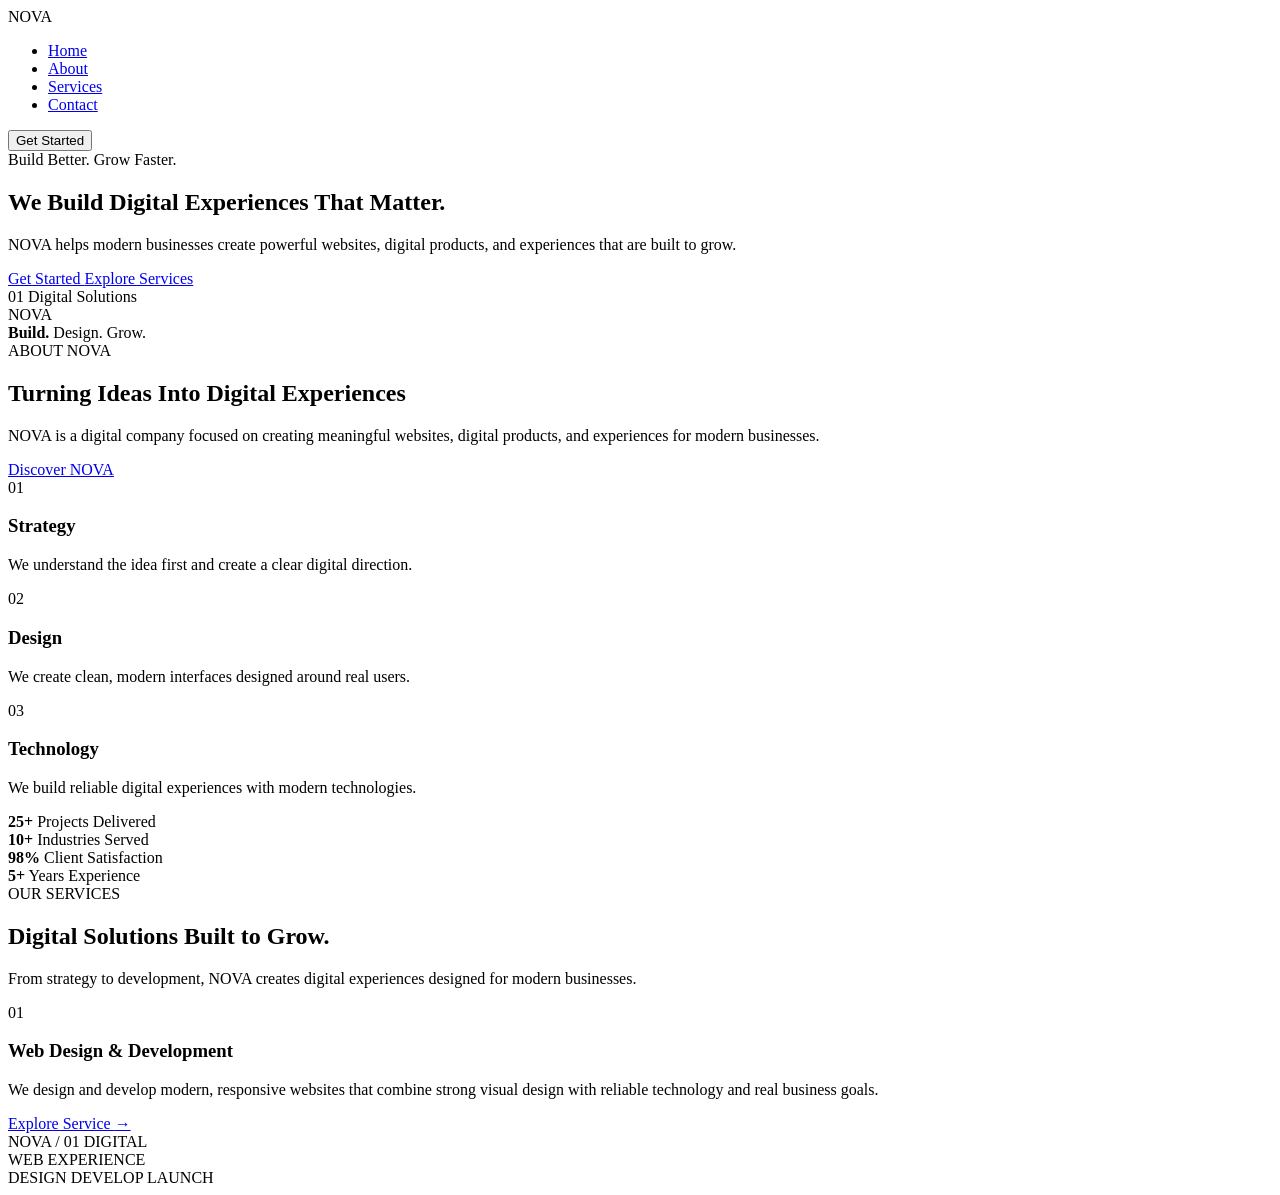
==== index.html @ 9315b19f "Add files via upload" ====
<!DOCTYPE html>
<html lang="en">

<head>
    <meta charset="UTF-8">
    <meta name="viewport" content="width=device-width, initial-scale=1.0">
    <title>NOVA</title>
    <link rel="stylesheet" href="style.css">
</head>

<body>

    <!-- Header -->
    <header class="header">

        <nav class="navbar">

            <div class="logo">NOVA</div>

            <ul class="nav-links">
                <li><a href="#home">Home</a></li>
                <li><a href="#about">About</a></li>
                <li><a href="#services">Services</a></li>
                <li><a href="#">Contact</a></li>
            </ul>

            <button class="btn">Get Started</button>

        </nav>

    </header>

    <!-- Hero Section -->
    <main>

        <section class="hero" id="home">

            <!-- Hero Content -->
            <div class="hero-content">

                <span class="hero-badge">
                    Build Better. Grow Faster.
                </span>

                <h1>
                    We Build Digital
                    <span>Experiences</span>
                    That Matter.
                </h1>

                <p>
                    NOVA helps modern businesses create powerful websites,
                    digital products, and experiences that are built to grow.
                </p>

                <div class="hero-buttons">

                    <a href="#" class="hero-btn primary-btn">
                        Get Started
                    </a>

                    <a href="#" class="hero-btn secondary-btn">
                        Explore Services
                    </a>

                </div>

            </div>

            <!-- Hero Visual -->
            <div class="hero-visual">

                <div class="visual-card">

                    <div class="visual-top">
                        <span>01</span>
                        <span>Digital Solutions</span>
                    </div>

                    <div class="visual-circle">
                        NOVA
                    </div>

                    <div class="visual-bottom">
                        <strong>Build.</strong>
                        <span>Design. Grow.</span>
                    </div>

                </div>

            </div>

        </section>

        <!-- About Section -->
        <section class="about" id="about">

            <div class="about-container">

                <!-- About Header -->
                <div class="about-header">

                    <span class="about-label">
                        ABOUT NOVA
                    </span>

                    <h2>
                        Turning Ideas Into
                        <span>Digital Experiences</span>
                    </h2>

                </div>

                <!-- About Main -->
                <div class="about-main">

                    <!-- About Intro -->
                    <div class="about-intro">

                        <p>
                            NOVA is a digital company focused on creating
                            meaningful websites, digital products, and
                            experiences for modern businesses.
                        </p>

                        <a href="#" class="about-link">
                            Discover NOVA
                        </a>

                    </div>

                    <!-- About Features -->
                    <div class="about-features">

                        <div class="about-feature">

                            <span class="feature-number">
                                01
                            </span>

                            <div>

                                <h3>
                                    Strategy
                                </h3>

                                <p>
                                    We understand the idea first and create
                                    a clear digital direction.
                                </p>

                            </div>

                        </div>

                        <div class="about-feature">

                            <span class="feature-number">
                                02
                            </span>

                            <div>

                                <h3>
                                    Design
                                </h3>

                                <p>
                                    We create clean, modern interfaces
                                    designed around real users.
                                </p>

                            </div>

                        </div>

                        <div class="about-feature">

                            <span class="feature-number">
                                03
                            </span>

                            <div>

                                <h3>
                                    Technology
                                </h3>

                                <p>
                                    We build reliable digital experiences
                                    with modern technologies.
                                </p>

                            </div>

                        </div>

                    </div>

                </div>

                <!-- About Stats -->
                <div class="about-stats">

                    <div class="about-stat">
                        <strong>25+</strong>
                        <span>Projects Delivered</span>
                    </div>

                    <div class="about-stat">
                        <strong>10+</strong>
                        <span>Industries Served</span>
                    </div>

                    <div class="about-stat">
                        <strong>98%</strong>
                        <span>Client Satisfaction</span>
                    </div>

                    <div class="about-stat">
                        <strong>5+</strong>
                        <span>Years Experience</span>
                    </div>

                </div>

            </div>

        </section>

        <!-- Services Section -->

<section class="services" id="services">

    <div class="services-container">

        <!-- Services Header -->

        <div class="services-header">

            <div>

                <span class="services-label">
                    OUR SERVICES
                </span>

                <h2>
                    Digital Solutions
                    <span>Built to Grow.</span>
                </h2>

            </div>

            <p class="services-intro">
                From strategy to development, NOVA creates
                digital experiences designed for modern businesses.
            </p>

        </div>


        <!-- Featured Service -->

        <div class="featured-service">

            <div class="featured-service-content">

                <span class="service-number">
                    01
                </span>

                <h3>
                    Web Design & Development
                </h3>

                <p>
                    We design and develop modern, responsive websites
                    that combine strong visual design with reliable
                    technology and real business goals.
                </p>

                <a href="#" class="service-link">
                    Explore Service
                    <span>→</span>
                </a>

            </div>


            <!-- Featured Service Visual -->

            <div class="featured-service-visual">

                <div class="service-visual-top">

                    <span>
                        NOVA / 01
                    </span>

                    <span>
                        DIGITAL
                    </span>

                </div>


                <div class="service-visual-center">

                    <span class="visual-word">
                        WEB
                    </span>

                    <span class="visual-line"></span>

                    <span class="visual-word">
                        EXPERIENCE
                    </span>

                </div>


                <div class="service-visual-bottom">

                    <span>
                        DESIGN
                    </span>

                    <span>
                        DEVELOP
                    </span>

                    <span>
                        LAUNCH
                    </span>

                </div>

            </div>

        </div>

    </div>

</section>

    </main>

</body>

</html>
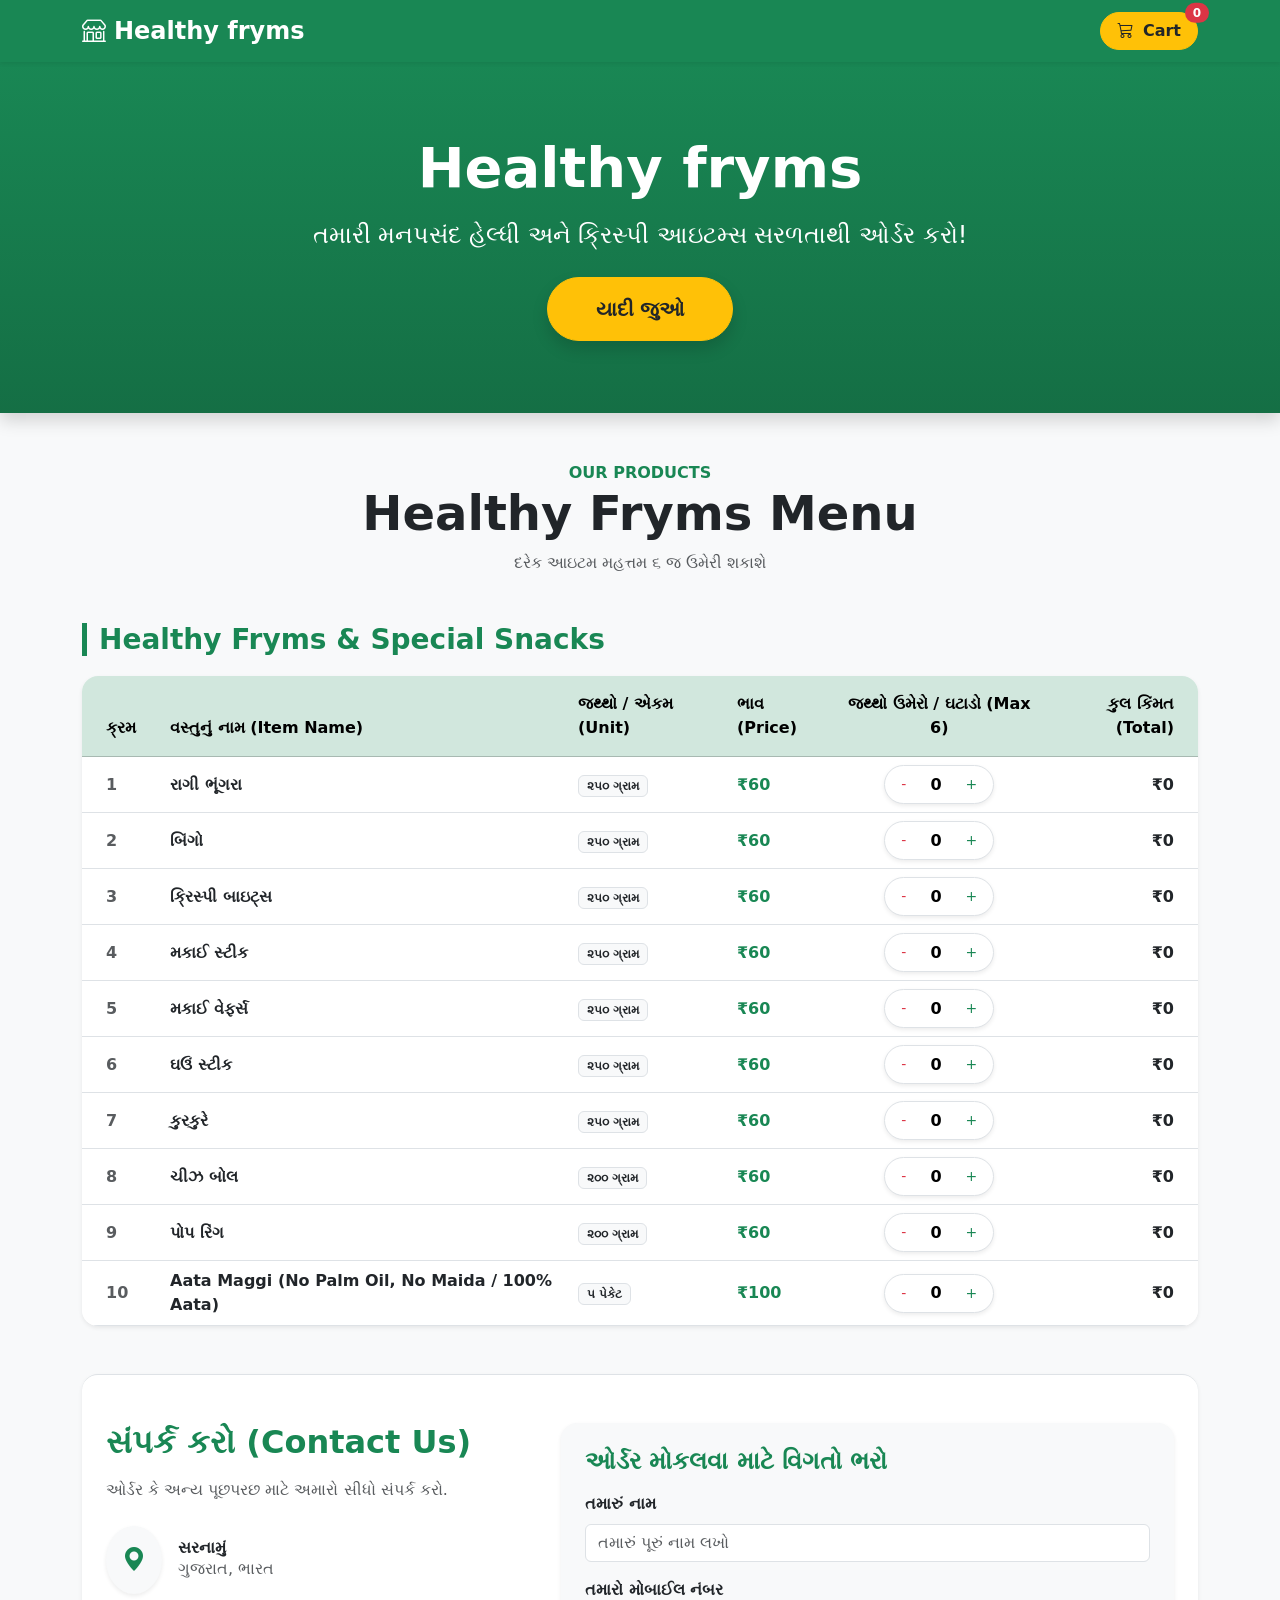
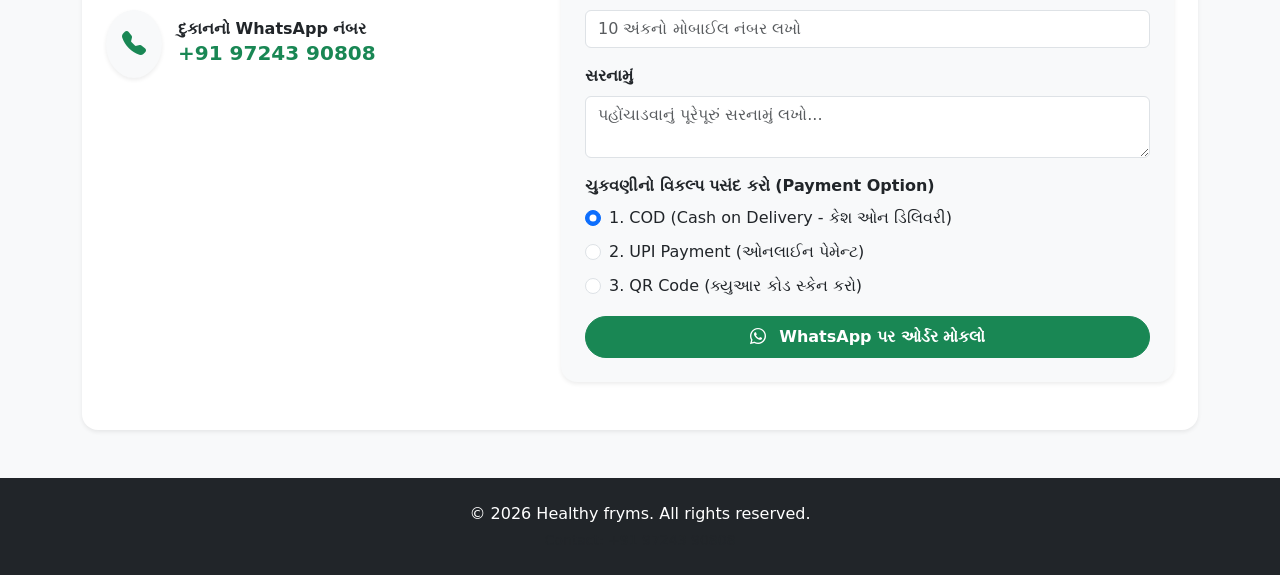
==== commit c9fbfbcb: "Rename kismat.html to index.html" ====
--- a/index.html
+++ b/index.html
@@ -1,350 +1,392 @@
 <!DOCTYPE html>
 <html lang="en">
-
 <head>
     <meta charset="UTF-8">
     <meta name="viewport" content="width=device-width, initial-scale=1.0">
-    <title>NOVA</title>
-    <link rel="stylesheet" href="style.css">
+    <title>Healthy fryms</title>
+    <!-- Bootstrap 5 CSS CDN -->
+    <link href="https://cdn.jsdelivr.net/npm/bootstrap@5.3.2/dist/css/bootstrap.min.css" rel="stylesheet">
+    <!-- Bootstrap Icons -->
+    <link rel="stylesheet" href="https://cdn.jsdelivr.net/npm/bootstrap-icons@1.11.1/font/bootstrap-icons.css">
+    <style>
+        .table-hover tbody tr:hover {
+            background-color: #f1f8f5;
+        }
+        .section-header {
+            border-left: 5px solid #198754;
+            padding-left: 12px;
+            margin-top: 40px;
+            margin-bottom: 20px;
+        }
+    </style>
 </head>
-
-<body>
-
-    <!-- Header -->
-    <header class="header">
-
-        <nav class="navbar">
-
-            <div class="logo">NOVA</div>
-
-            <ul class="nav-links">
-                <li><a href="#home">Home</a></li>
-                <li><a href="#about">About</a></li>
-                <li><a href="#services">Services</a></li>
-                <li><a href="#">Contact</a></li>
-            </ul>
-
-            <button class="btn">Get Started</button>
-
-        </nav>
-
+<body class="bg-light">
+
+    <!-- Navigation Bar -->
+    <nav class="navbar navbar-expand-lg navbar-dark bg-success sticky-top shadow-sm">
+        <div class="container">
+            <a class="navbar-brand fw-bold fs-4" href="#home"><i class="bi bi-shop me-2"></i>Healthy fryms</a>
+            
+            <div class="d-flex align-items-center">
+                <!-- Cart Button triggering Offcanvas -->
+                <button class="btn btn-warning position-relative fw-bold text-dark px-3 rounded-pill" type="button" data-bs-toggle="offcanvas" data-bs-target="#cartOffcanvas">
+                    <i class="bi bi-cart3 me-1"></i> Cart 
+                    <span id="cartCount" class="position-absolute top-0 start-100 translate-middle badge rounded-pill bg-danger">0</span>
+                </button>
+            </div>
+        </div>
+    </nav>
+
+    <!-- Hero Section -->
+    <header id="home" class="bg-success text-white text-center py-5 mb-5 shadow" style="background: linear-gradient(rgba(25, 135, 84, 0.9), rgba(20, 108, 67, 0.9));">
+        <div class="container py-4">
+            <h1 class="display-4 fw-bold mb-3">Healthy fryms</h1>
+            <p class="lead fs-4 mb-4">તમારી મનપસંદ હેલ્ધી અને ક્રિસ્પી આઇટમ્સ સરળતાથી ઓર્ડર કરો!</p>
+            <a href="#store-sections" class="btn btn-warning btn-lg fw-bold text-dark px-5 py-3 shadow rounded-pill">યાદી જુઓ</a>
+        </div>
     </header>
 
-    <!-- Hero Section -->
-    <main>
-
-        <section class="hero" id="home">
-
-            <!-- Hero Content -->
-            <div class="hero-content">
-
-                <span class="hero-badge">
-                    Build Better. Grow Faster.
-                </span>
-
-                <h1>
-                    We Build Digital
-                    <span>Experiences</span>
-                    That Matter.
-                </h1>
-
-                <p>
-                    NOVA helps modern businesses create powerful websites,
-                    digital products, and experiences that are built to grow.
-                </p>
-
-                <div class="hero-buttons">
-
-                    <a href="#" class="hero-btn primary-btn">
-                        Get Started
-                    </a>
-
-                    <a href="#" class="hero-btn secondary-btn">
-                        Explore Services
-                    </a>
-
+    <!-- Main Container -->
+    <main class="container mb-5" id="store-sections">
+
+        <div class="text-center mb-5">
+            <span class="text-success fw-bold text-uppercase tracking-wider">Our Products</span>
+            <h2 class="fw-bold display-5">Healthy Fryms Menu</h2>
+            <p class="text-muted">દરેક આઇટમ મહત્તમ ૬ જ ઉમેરી શકાશે</p>
+        </div>
+
+        <!-- Dynamic Sections Container -->
+        <div id="sectionsContainer"></div>
+
+        <!-- Contact Section -->
+        <section id="contact" class="my-5 py-5 border-top bg-white p-4 rounded-4 shadow-sm">
+            <div class="row">
+                <div class="col-lg-5 mb-4 mb-lg-0">
+                    <h2 class="fw-bold mb-3 text-success">સંપર્ક કરો (Contact Us)</h2>
+                    <p class="text-muted mb-4">ઓર્ડર કે અન્ય પૂછપરછ માટે અમારો સીધો સંપર્ક કરો.</p>
+                    <div class="d-flex align-items-center mb-3">
+                        <div class="fs-4 text-success me-3 bg-light p-3 rounded-circle shadow-sm"><i class="bi bi-geo-alt-fill"></i></div>
+                        <div><h6 class="fw-bold mb-0">સરનામું</h6><p class="text-muted mb-0">ગુજરાત, ભારત</p></div>
+                    </div>
+                    <div class="d-flex align-items-center">
+                        <div class="fs-4 text-success me-3 bg-light p-3 rounded-circle shadow-sm"><i class="bi bi-telephone-fill"></i></div>
+                        <div><h6 class="fw-bold mb-0">દુકાનનો WhatsApp નંબર</h6><p class="text-success fw-bold fs-5 mb-0">+91 97243 90808</p></div>
+                    </div>
                 </div>
 
+                <div class="col-lg-7">
+                    <div class="card border-0 shadow-sm p-4 rounded-4 bg-light">
+                        <h4 class="fw-bold mb-3 text-success">ઓર્ડર મોકલવા માટે વિગતો ભરો</h4>
+                        <form onsubmit="checkoutWhatsApp(event)">
+                            <div class="mb-3">
+                                <label class="form-label fw-semibold">તમારું નામ</label>
+                                <input type="text" class="form-control" id="customerName" placeholder="તમારું પૂરું નામ લખો" required>
+                            </div>
+                            <div class="mb-3">
+                                <label class="form-label fw-semibold">તમારો મોબાઈલ નંબર</label>
+                                <input type="tel" class="form-control" id="customerPhone" placeholder="10 અંકનો મોબાઈલ નંબર લખો" pattern="[0-9]{10}" required>
+                            </div>
+                            <div class="mb-3">
+                                <label class="form-label fw-semibold">સરનામું</label>
+                                <textarea class="form-control" id="customerAddress" rows="2" placeholder="પહોંચાડવાનું પૂરેપૂરું સરનામું લખો..." required></textarea>
+                            </div>
+
+                            <!-- Payment Options -->
+                            <div class="mb-3">
+                                <label class="form-label fw-semibold">ચુકવણીનો વિકલ્પ પસંદ કરો (Payment Option)</label>
+                                <div class="d-flex flex-column gap-2">
+                                    <div class="form-check">
+                                        <input class="form-check-input" type="radio" name="paymentOption" id="payCOD" value="COD (Cash on Delivery)" checked onclick="togglePaymentFields()">
+                                        <label class="form-check-label" for="payCOD">
+                                            1. COD (Cash on Delivery - કેશ ઓન ડિલિવરી)
+                                        </label>
+                                    </div>
+                                    <div class="form-check">
+                                        <input class="form-check-input" type="radio" name="paymentOption" id="payUPI" value="UPI Payment" onclick="togglePaymentFields()">
+                                        <label class="form-check-label" for="payUPI">
+                                            2. UPI Payment (ઓનલાઈન પેમેન્ટ)
+                                        </label>
+                                    </div>
+                                    <div class="form-check">
+                                        <input class="form-check-input" type="radio" name="paymentOption" id="payQR" value="QR Code Payment" onclick="togglePaymentFields()">
+                                        <label class="form-check-label" for="payQR">
+                                            3. QR Code (ક્યુઆર કોડ સ્કેન કરો)
+                                        </label>
+                                    </div>
+                                </div>
+                            </div>
+
+                            <!-- QR Code & Payment Verification Section (Hidden by default) -->
+                            <div id="qrCodeContainer" class="text-center mb-4 p-3 border rounded bg-white shadow-sm" style="display: none;">
+                                <h6 class="fw-bold text-success mb-2">સ્કેન કરો અને પેમેન્ટ કરો (Scan QR Code)</h6>
+                                <img src="https://api.qrserver.com/v1/create-qr-code/?size=180x180&data=upi://pay?pa=9724390808@paytm&pn=HealthyFryms" alt="Payment QR Code" class="img-fluid rounded border p-1 mb-2" style="max-width: 160px;">
+                                <p class="small text-muted mb-2">પેમેન્ટ કર્યા પછી નીચે તમારા ટ્રાન્ઝેક્શનનો યુટીઆર / રેફરન્સ નંબર (UTR/Transaction ID) લખો:</p>
+                                <input type="text" class="form-control text-center" id="transactionId" placeholder="દા.ત. UPI Transaction ID / Ref No">
+                                <small class="text-danger d-none mt-1" id="paymentError">પેમેન્ટ કર્યા વગર ઓર્ડર સબમિટ નહીં થઈ શકે!</small>
+                            </div>
+
+                            <button type="submit" class="btn btn-success w-100 py-2 fw-semibold rounded-pill"><i class="bi bi-whatsapp me-2"></i> WhatsApp પર ઓર્ડર મોકલો</button>
+                        </form>
+                    </div>
+                </div>
             </div>
-
-            <!-- Hero Visual -->
-            <div class="hero-visual">
-
-                <div class="visual-card">
-
-                    <div class="visual-top">
-                        <span>01</span>
-                        <span>Digital Solutions</span>
-                    </div>
-
-                    <div class="visual-circle">
-                        NOVA
-                    </div>
-
-                    <div class="visual-bottom">
-                        <strong>Build.</strong>
-                        <span>Design. Grow.</span>
-                    </div>
-
+        </section>
+
+    </main>
+
+    <!-- Slide-over Shopping Cart (Offcanvas) -->
+    <div class="offcanvas offcanvas-end" tabindex="-1" id="cartOffcanvas" aria-labelledby="cartOffcanvasLabel">
+        <div class="offcanvas-header bg-success text-white">
+            <h5 class="offcanvas-title fw-bold" id="cartOffcanvasLabel"><i class="bi bi-cart-check me-2"></i>તમારી શોપિંગ કાર્ટ</h5>
+            <button type="button" class="btn-close btn-close-white" data-bs-dismiss="offcanvas" aria-label="Close"></button>
+        </div>
+        <div class="offcanvas-body d-flex flex-column">
+            <div id="cartItemsContainer" class="flex-grow-1 overflow-auto">
+                <p class="text-muted text-center mt-5">તમારી કાર્ટ ખાલી છે!</p>
+            </div>
+            <div class="border-top pt-3 mt-3">
+                <div class="d-flex justify-content-between mb-2">
+                    <span class="fw-bold fs-5">Sub Total:</span>
+                    <span id="cartSubTotal" class="fw-bold fs-5 text-success">₹0</span>
                 </div>
-
+                <button class="btn btn-success w-100 py-2 fw-bold rounded-pill" onclick="triggerCheckout()">ઓર્ડર ફાઇનલ કરો</button>
             </div>
-
-        </section>
-
-        <!-- About Section -->
-        <section class="about" id="about">
-
-            <div class="about-container">
-
-                <!-- About Header -->
-                <div class="about-header">
-
-                    <span class="about-label">
-                        ABOUT NOVA
-                    </span>
-
-                    <h2>
-                        Turning Ideas Into
-                        <span>Digital Experiences</span>
-                    </h2>
-
-                </div>
-
-                <!-- About Main -->
-                <div class="about-main">
-
-                    <!-- About Intro -->
-                    <div class="about-intro">
-
-                        <p>
-                            NOVA is a digital company focused on creating
-                            meaningful websites, digital products, and
-                            experiences for modern businesses.
-                        </p>
-
-                        <a href="#" class="about-link">
-                            Discover NOVA
-                        </a>
-
-                    </div>
-
-                    <!-- About Features -->
-                    <div class="about-features">
-
-                        <div class="about-feature">
-
-                            <span class="feature-number">
-                                01
-                            </span>
-
-                            <div>
-
-                                <h3>
-                                    Strategy
-                                </h3>
-
-                                <p>
-                                    We understand the idea first and create
-                                    a clear digital direction.
-                                </p>
-
-                            </div>
-
+        </div>
+    </div>
+
+    <!-- Footer -->
+    <footer class="bg-dark text-white text-center py-4">
+        <div class="container">
+            <p class="mb-1">&copy; 2026 Healthy fryms. All rights reserved.</p>
+            <p class="small text-muted mb-0">Contact: +91 97243 90808</p>
+        </div>
+    </footer>
+
+    <!-- Bootstrap 5 JS & Script Logic -->
+    <script src="https://cdn.jsdelivr.net/npm/bootstrap@5.3.2/dist/js/bootstrap.bundle.min.js"></script>
+    <script>
+        // Categories and New Items List Array Data
+        const categories = [
+            {
+                categoryName: "Healthy Fryms & Special Snacks",
+                items: [
+                    { id: 1, name: "રાગી ભૂંગરા", price: 60, unit: "૨૫૦ ગ્રામ" },
+                    { id: 2, name: "બિંગો", price: 60, unit: "૨૫૦ ગ્રામ" },
+                    { id: 3, name: "ક્રિસ્પી બાઇટ્સ", price: 60, unit: "૨૫૦ ગ્રામ" },
+                    { id: 4, name: "મકાઈ સ્ટીક", price: 60, unit: "૨૫૦ ગ્રામ" },
+                    { id: 5, name: "મકાઈ વેફર્સ", price: 60, unit: "૨૫૦ ગ્રામ" },
+                    { id: 6, name: "ઘઉં સ્ટીક", price: 60, unit: "૨૫૦ ગ્રામ" },
+                    { id: 7, name: "કુરકુરે", price: 60, unit: "૨૫૦ ગ્રામ" },
+                    { id: 8, name: "ચીઝ બોલ", price: 60, unit: "૨૦૦ ગ્રામ" },
+                    { id: 9, name: "પોપ રિંગ", price: 60, unit: "૨૦૦ ગ્રામ" },
+                    { id: 10, name: "Aata Maggi (No Palm Oil, No Maida / 100% Aata)", price: 100, unit: "૫ પેકેટ" }
+                ]
+            }
+        ];
+
+        let cart = {};
+
+        // Render all categorized sections and tables
+        function renderStoreSections() {
+            const container = document.getElementById('sectionsContainer');
+            container.innerHTML = '';
+
+            categories.forEach((cat) => {
+                let sectionHTML = `
+                    <div class="mb-5">
+                        <h3 class="fw-bold text-success section-header">${cat.categoryName}</h3>
+                        <div class="card shadow-sm border-0 rounded-4 overflow-hidden">
+                            <div class="table-responsive">
+                                <table class="table table-hover align-middle mb-0">
+                                    <thead class="table-success text-dark">
+                                        <tr>
+                                            <th class="py-3 ps-4" style="width: 80px;">ક્રમ</th>
+                                            <th class="py-3">વસ્તુનું નામ (Item Name)</th>
+                                            <th class="py-3">જથ્થો / એકમ (Unit)</th>
+                                            <th class="py-3">ભાવ (Price)</th>
+                                            <th class="py-3 text-center">જથ્થો ઉમેરો / ઘટાડો (Max 6)</th>
+                                            <th class="py-3 pe-4 text-end">કુલ કિંમત (Total)</th>
+                                        </tr>
+                                    </thead>
+                                    <tbody>
+                `;
+
+                cat.items.forEach((p, itemIndex) => {
+                    let qty = cart[p.id] ? cart[p.id].qty : 0;
+                    let itemTotal = qty * p.price;
+
+                    sectionHTML += `
+                        <tr>
+                            <td class="ps-4 fw-bold text-muted">${itemIndex + 1}</td>
+                            <td class="fw-bold text-dark">${p.name}</td>
+                            <td><span class="badge bg-light text-dark border">${p.unit}</span></td>
+                            <td class="text-success fw-bold">₹${p.price}</td>
+                            <td class="text-center">
+                                <div class="d-inline-flex align-items-center border rounded-pill bg-white px-2 py-1 shadow-sm">
+                                    <button class="btn btn-sm btn-outline-danger border-0 rounded-circle px-2" onclick="updateQty(${p.id}, -1)">-</button>
+                                    <span class="mx-3 fw-bold">${qty}</span>
+                                    <button class="btn btn-sm btn-outline-success border-0 rounded-circle px-2" onclick="updateQty(${p.id}, 1)">+</button>
+                                </div>
+                            </td>
+                            <td class="pe-4 text-end fw-bold text-dark">₹${itemTotal}</td>
+                        </tr>
+                    `;
+                });
+
+                sectionHTML += `
+                                    </tbody>
+                                </table>
+                            </div>
                         </div>
-
-                        <div class="about-feature">
-
-                            <span class="feature-number">
-                                02
-                            </span>
-
-                            <div>
-
-                                <h3>
-                                    Design
-                                </h3>
-
-                                <p>
-                                    We create clean, modern interfaces
-                                    designed around real users.
-                                </p>
-
-                            </div>
-
+                    </div>
+                `;
+
+                container.innerHTML += sectionHTML;
+            });
+        }
+
+        // Toggle Payment Verification Fields
+        function togglePaymentFields() {
+            const payCOD = document.getElementById('payCOD');
+            const qrContainer = document.getElementById('qrCodeContainer');
+            const txInput = document.getElementById('transactionId');
+
+            if (payCOD.checked) {
+                qrContainer.style.display = 'none';
+                txInput.value = ''; // Reset transaction id if COD chosen
+            } else {
+                qrContainer.style.display = 'block';
+            }
+        }
+
+        // Update quantity with max 6 limit rule
+        function updateQty(productId, change) {
+            let foundProduct = null;
+            categories.forEach(cat => {
+                let found = cat.items.find(i => i.id === productId);
+                if (found) foundProduct = found;
+            });
+
+            if (!cart[productId]) {
+                if (change > 0 && foundProduct) {
+                    cart[productId] = { ...foundProduct, qty: 1 };
+                }
+            } else {
+                let newQty = cart[productId].qty + change;
+                if (newQty > 6) {
+                    alert('તમે આ વસ્તુ મહત્તમ ૬ જ ઉમેરી શકો છો!');
+                    return;
+                }
+                cart[productId].qty = newQty;
+                if (cart[productId].qty <= 0) {
+                    delete cart[productId];
+                }
+            }
+            renderStoreSections();
+            updateCartUI();
+        }
+
+        // Update Side Cart UI & Subtotal
+        function updateCartUI() {
+            const container = document.getElementById('cartItemsContainer');
+            const badge = document.getElementById('cartCount');
+            const subTotalElement = document.getElementById('cartSubTotal');
+
+            container.innerHTML = '';
+            let totalCount = 0;
+            let subTotal = 0;
+
+            const cartKeys = Object.keys(cart);
+            if (cartKeys.length === 0) {
+                container.innerHTML = `<p class="text-muted text-center mt-5">તમારી કાર્ટ ખાલી છે!</p>`;
+                badge.innerText = '0';
+                subTotalElement.innerText = '₹0';
+                return;
+            }
+
+            cartKeys.forEach(key => {
+                const item = cart[key];
+                totalCount += item.qty;
+                subTotal += item.price * item.qty;
+
+                container.innerHTML += `
+                    <div class="d-flex align-items-center justify-content-between border-bottom py-3">
+                        <div>
+                            <h6 class="mb-0 fw-bold small">${item.name}</h6>
+                            <small class="text-muted">₹${item.price} / ${item.unit} | કુલ: ₹${item.price * item.qty}</small>
                         </div>
-
-                        <div class="about-feature">
-
-                            <span class="feature-number">
-                                03
-                            </span>
-
-                            <div>
-
-                                <h3>
-                                    Technology
-                                </h3>
-
-                                <p>
-                                    We build reliable digital experiences
-                                    with modern technologies.
-                                </p>
-
-                            </div>
-
+                        <div class="d-flex align-items-center">
+                            <button class="btn btn-sm btn-outline-danger px-2 py-0" onclick="updateQty(${item.id}, -1)">-</button>
+                            <span class="mx-2 fw-bold small">${item.qty}</span>
+                            <button class="btn btn-sm btn-outline-success px-2 py-0" onclick="updateQty(${item.id}, 1)">+</button>
                         </div>
-
-                    </div>
-
-                </div>
-
-                <!-- About Stats -->
-                <div class="about-stats">
-
-                    <div class="about-stat">
-                        <strong>25+</strong>
-                        <span>Projects Delivered</span>
-                    </div>
-
-                    <div class="about-stat">
-                        <strong>10+</strong>
-                        <span>Industries Served</span>
-                    </div>
-
-                    <div class="about-stat">
-                        <strong>98%</strong>
-                        <span>Client Satisfaction</span>
-                    </div>
-
-                    <div class="about-stat">
-                        <strong>5+</strong>
-                        <span>Years Experience</span>
-                    </div>
-
-                </div>
-
-            </div>
-
-        </section>
-
-        <!-- Services Section -->
-
-<section class="services" id="services">
-
-    <div class="services-container">
-
-        <!-- Services Header -->
-
-        <div class="services-header">
-
-            <div>
-
-                <span class="services-label">
-                    OUR SERVICES
-                </span>
-
-                <h2>
-                    Digital Solutions
-                    <span>Built to Grow.</span>
-                </h2>
-
-            </div>
-
-            <p class="services-intro">
-                From strategy to development, NOVA creates
-                digital experiences designed for modern businesses.
-            </p>
-
-        </div>
-
-
-        <!-- Featured Service -->
-
-        <div class="featured-service">
-
-            <div class="featured-service-content">
-
-                <span class="service-number">
-                    01
-                </span>
-
-                <h3>
-                    Web Design & Development
-                </h3>
-
-                <p>
-                    We design and develop modern, responsive websites
-                    that combine strong visual design with reliable
-                    technology and real business goals.
-                </p>
-
-                <a href="#" class="service-link">
-                    Explore Service
-                    <span>→</span>
-                </a>
-
-            </div>
-
-
-            <!-- Featured Service Visual -->
-
-            <div class="featured-service-visual">
-
-                <div class="service-visual-top">
-
-                    <span>
-                        NOVA / 01
-                    </span>
-
-                    <span>
-                        DIGITAL
-                    </span>
-
-                </div>
-
-
-                <div class="service-visual-center">
-
-                    <span class="visual-word">
-                        WEB
-                    </span>
-
-                    <span class="visual-line"></span>
-
-                    <span class="visual-word">
-                        EXPERIENCE
-                    </span>
-
-                </div>
-
-
-                <div class="service-visual-bottom">
-
-                    <span>
-                        DESIGN
-                    </span>
-
-                    <span>
-                        DEVELOP
-                    </span>
-
-                    <span>
-                        LAUNCH
-                    </span>
-
-                </div>
-
-            </div>
-
-        </div>
-
-    </div>
-
-</section>
-
-    </main>
-
+                    </div>
+                `;
+            });
+
+            badge.innerText = totalCount;
+            subTotalElement.innerText = '₹' + subTotal;
+        }
+
+        function triggerCheckout() {
+            document.getElementById('contact').scrollIntoView({ behavior: 'smooth' });
+            const offcanvasElement = document.getElementById('cartOffcanvas');
+            const offcanvas = bootstrap.Offcanvas.getInstance(offcanvasElement);
+            offcanvas.hide();
+        }
+
+        function checkoutWhatsApp(event) {
+            event.preventDefault();
+            const name = document.getElementById('customerName').value;
+            const phoneNum = document.getElementById('customerPhone').value;
+            const address = document.getElementById('customerAddress').value;
+            
+            const paymentOption = document.querySelector('input[name="paymentOption"]:checked').value;
+            const txInput = document.getElementById('transactionId');
+            const paymentError = document.getElementById('paymentError');
+
+            // Check if Online Payment is selected and Transaction ID is empty
+            if ((paymentOption === "UPI Payment" || paymentOption === "QR Code Payment") && txInput.value.trim() === "") {
+                paymentError.classList.remove('d-none');
+                txInput.focus();
+                alert('કૃપા કરીને પેમેન્ટ પૂર્ણ કરી તેનો Transaction ID/UTR નંબર દાખલ કરો!');
+                return;
+            } else {
+                paymentError.classList.add('d-none');
+            }
+
+            if (Object.keys(cart).length === 0) {
+                alert('કૃપા કરીને પહેલા ટેબલમાંથી વસ્તુઓ પસંદ કરો!');
+                return;
+            }
+
+            let message = `નમસ્તે! Healthy fryms માંથી નવો ઓર્ડર છે:\n\n`;
+            let total = 0;
+
+            Object.values(cart).forEach((item, index) => {
+                let itemTotal = item.price * item.qty;
+                total += itemTotal;
+                message += `${index + 1}. ${item.name} - ${item.qty} ${item.unit} (₹${item.price} x ${item.qty} = ₹${itemTotal})\n`;
+            });
+
+            message += `\n*કુલ રકમ (Sub Total): ₹${total}*\n`;
+            message += `ચુકવણીનો પ્રકાર (Payment): ${paymentOption}\n`;
+            
+            if (paymentOption !== "COD (Cash on Delivery)") {
+                message += `Payment Transaction ID: ${txInput.value.trim()}\n`;
+            }
+
+            message += `\nગ્રાહકનું નામ: ${name}\n`;
+            message += `મોબાઈલ નંબર: ${phoneNum}\n`;
+            message += `સરનામું: ${address}`;
+
+            const storeWhatsApp = "919724390808";
+            const url = `https://wa.me/${storeWhatsApp}?text=${encodeURIComponent(message)}`;
+            window.open(url, '_blank');
+        }
+
+        // Initial render on page load
+        renderStoreSections();
+    </script>
 </body>
-
-</html>+</html>
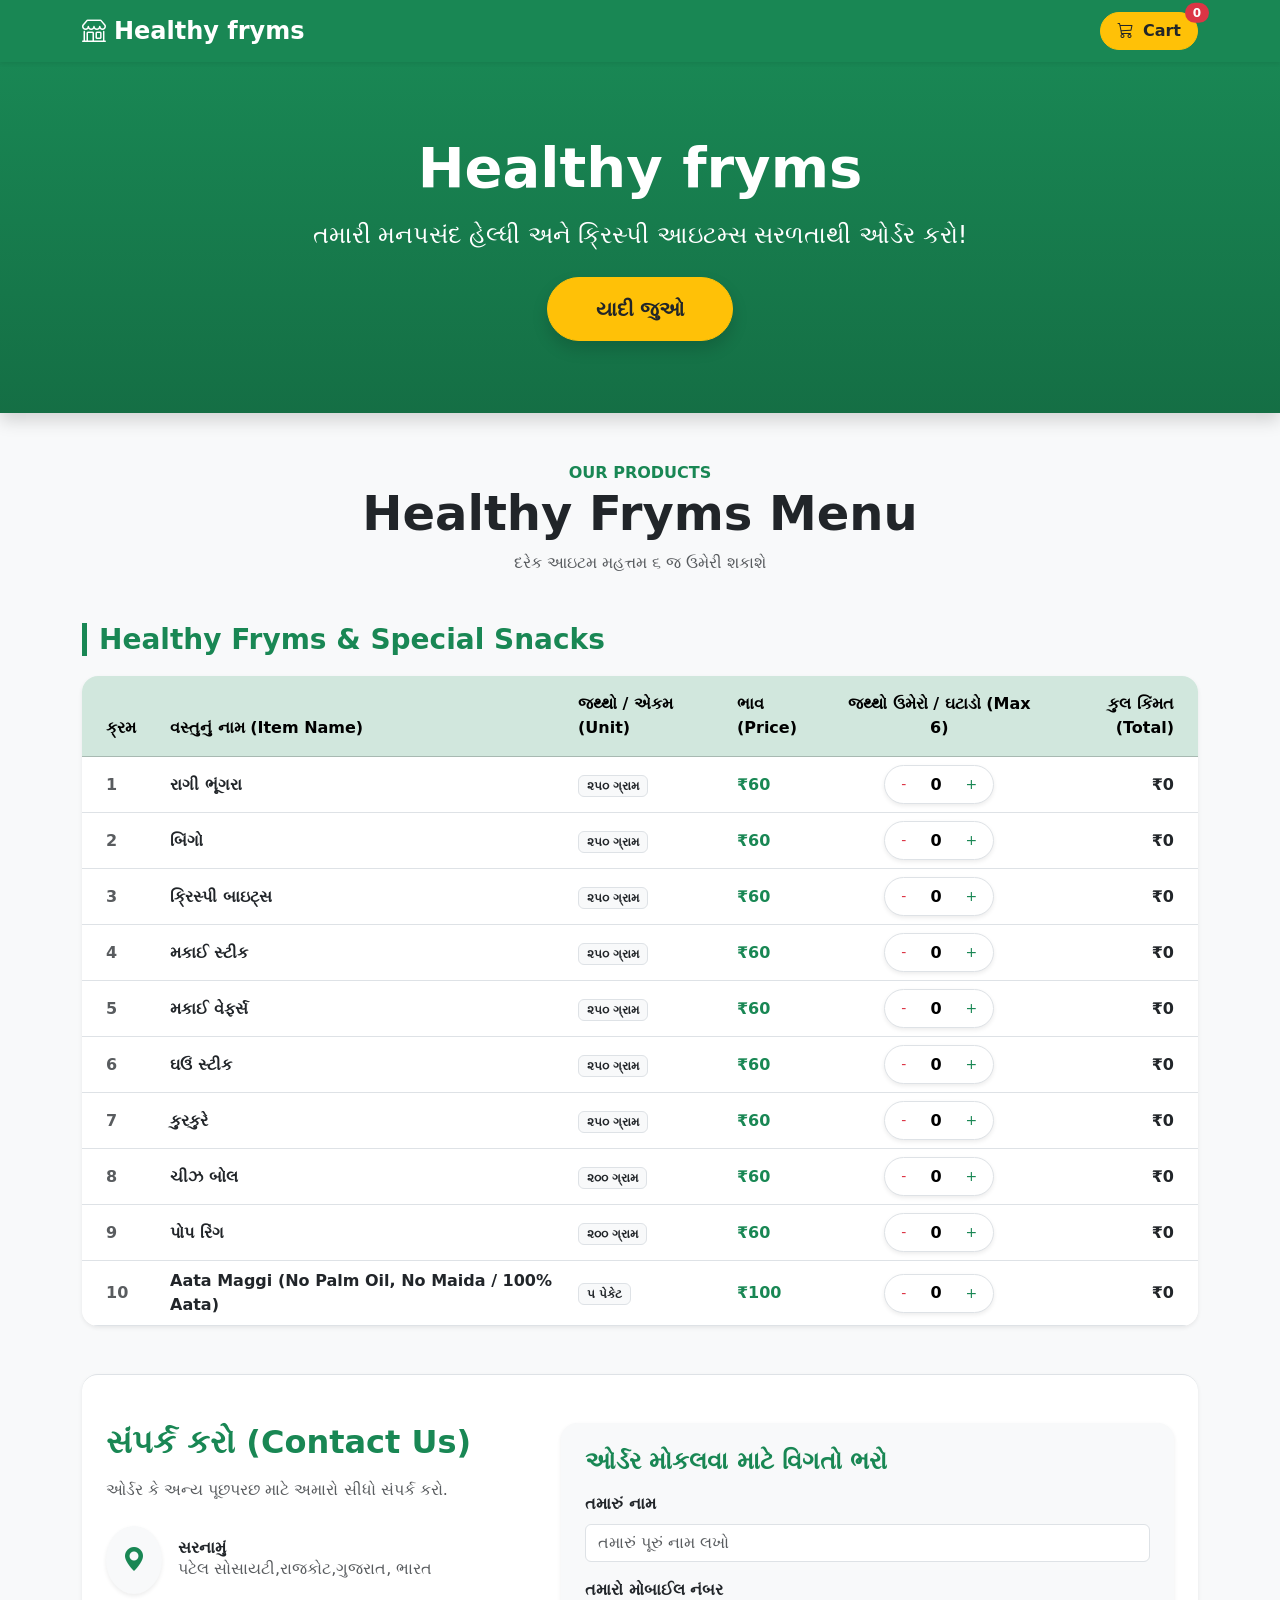
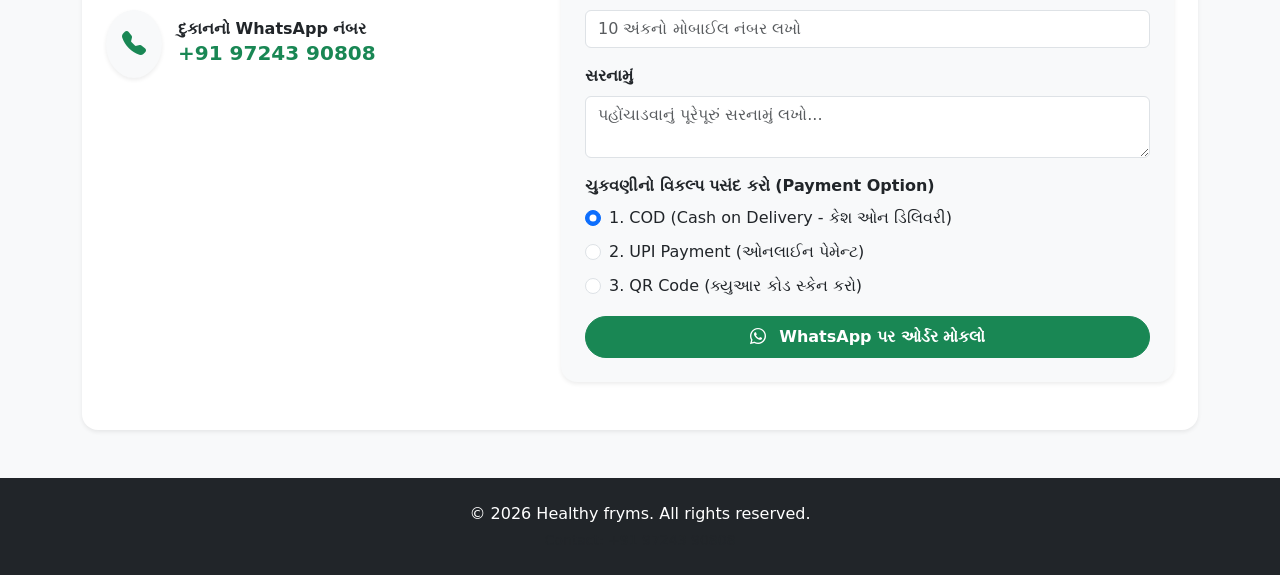
==== commit cd0664b2: "Update index.html" ====
--- a/index.html
+++ b/index.html
@@ -66,7 +66,7 @@
                     <p class="text-muted mb-4">ઓર્ડર કે અન્ય પૂછપરછ માટે અમારો સીધો સંપર્ક કરો.</p>
                     <div class="d-flex align-items-center mb-3">
                         <div class="fs-4 text-success me-3 bg-light p-3 rounded-circle shadow-sm"><i class="bi bi-geo-alt-fill"></i></div>
-                        <div><h6 class="fw-bold mb-0">સરનામું</h6><p class="text-muted mb-0">ગુજરાત, ભારત</p></div>
+                        <div><h6 class="fw-bold mb-0">સરનામું</h6><p class="text-muted mb-0">પટેલ સોસાયટી,રાજકોટ,ગુજરાત, ભારત</p></div>
                     </div>
                     <div class="d-flex align-items-center">
                         <div class="fs-4 text-success me-3 bg-light p-3 rounded-circle shadow-sm"><i class="bi bi-telephone-fill"></i></div>
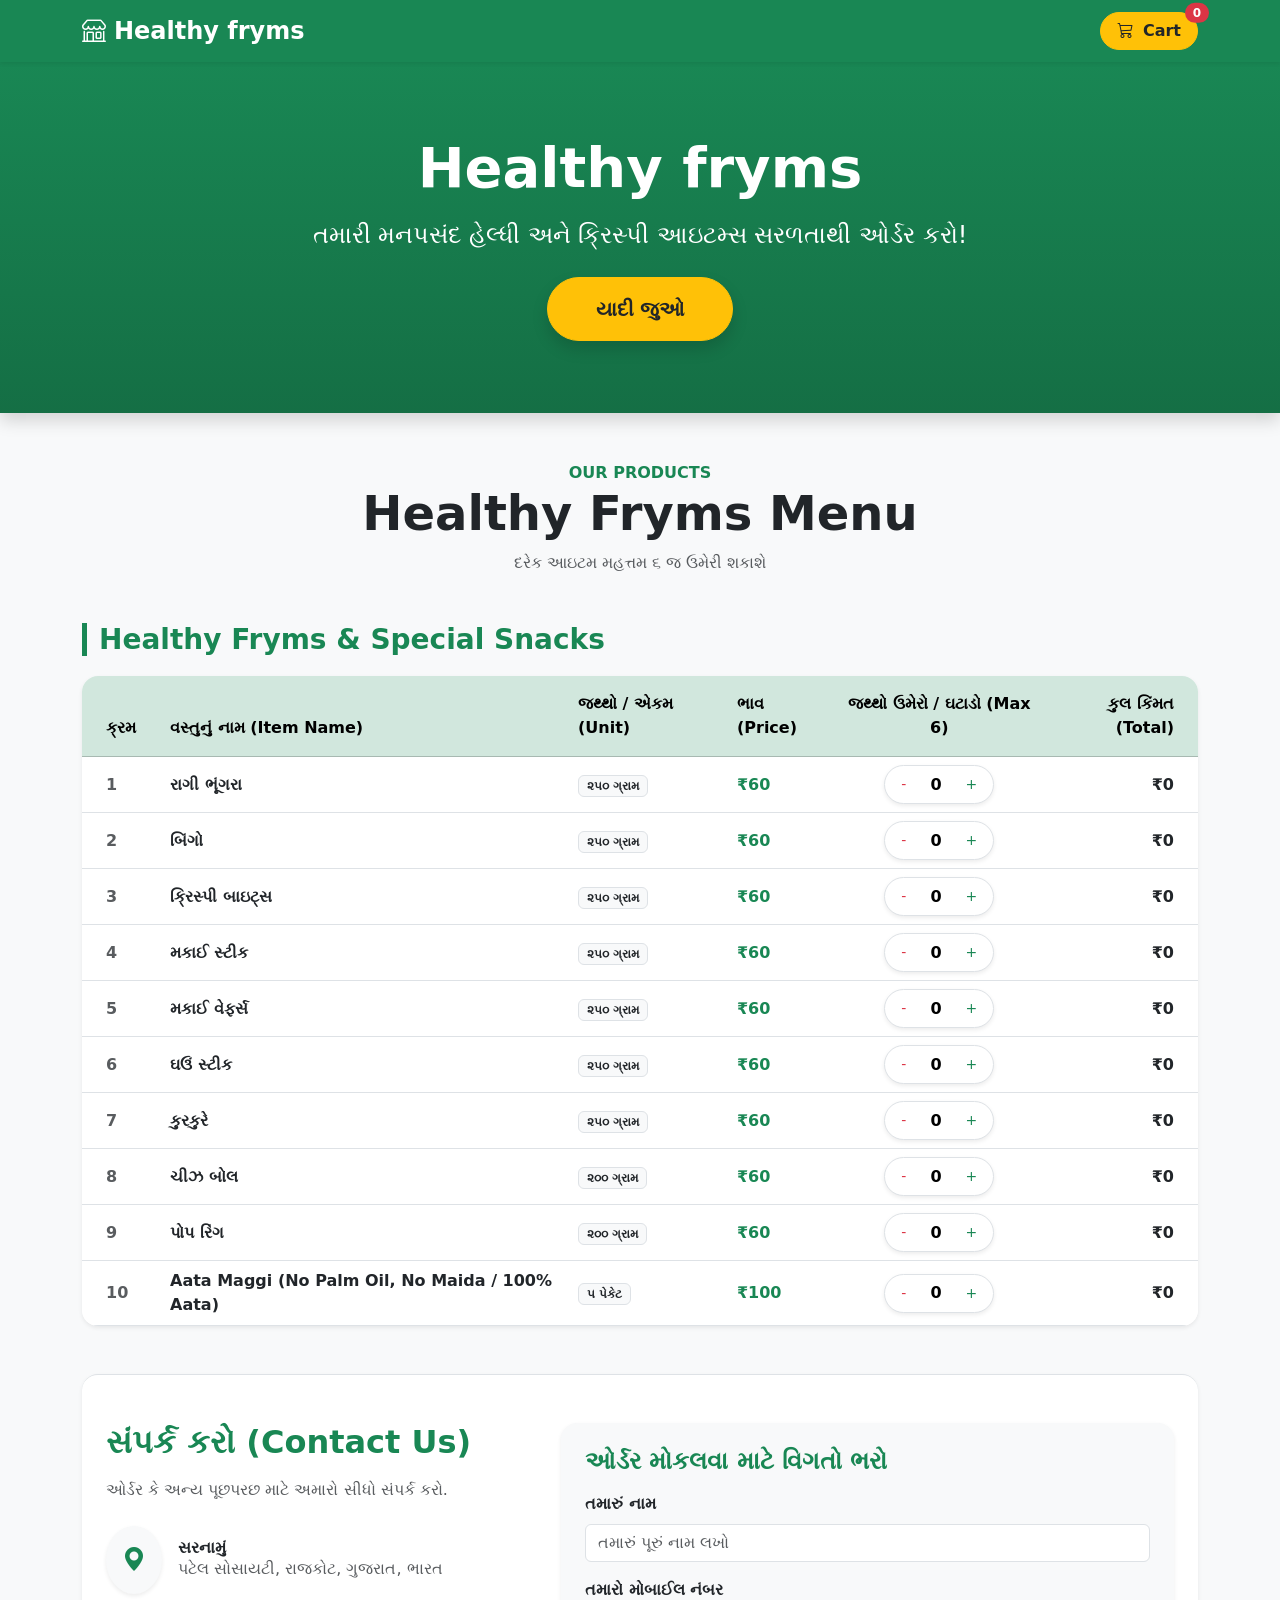
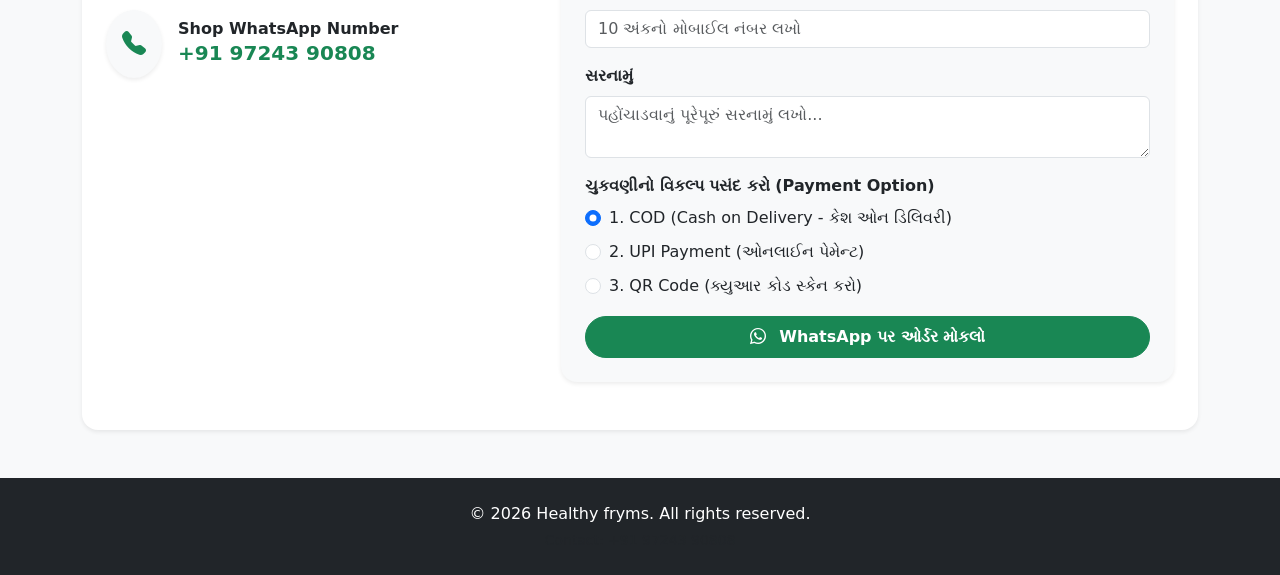
==== commit b8f02ef2: "Update index.html" ====
--- a/index.html
+++ b/index.html
@@ -66,11 +66,11 @@
                     <p class="text-muted mb-4">ઓર્ડર કે અન્ય પૂછપરછ માટે અમારો સીધો સંપર્ક કરો.</p>
                     <div class="d-flex align-items-center mb-3">
                         <div class="fs-4 text-success me-3 bg-light p-3 rounded-circle shadow-sm"><i class="bi bi-geo-alt-fill"></i></div>
-                        <div><h6 class="fw-bold mb-0">સરનામું</h6><p class="text-muted mb-0">પટેલ સોસાયટી,રાજકોટ,ગુજરાત, ભારત</p></div>
+                        <div><h6 class="fw-bold mb-0">સરનામું</h6><p class="text-muted mb-0">પટેલ સોસાયટી, રાજકોટ, ગુજરાત, ભારત</p></div>
                     </div>
                     <div class="d-flex align-items-center">
                         <div class="fs-4 text-success me-3 bg-light p-3 rounded-circle shadow-sm"><i class="bi bi-telephone-fill"></i></div>
-                        <div><h6 class="fw-bold mb-0">દુકાનનો WhatsApp નંબર</h6><p class="text-success fw-bold fs-5 mb-0">+91 97243 90808</p></div>
+                        <div><h6 class="fw-bold mb-0"> Shop WhatsApp Number</h6><p class="text-success fw-bold fs-5 mb-0">+91 97243 90808</p></div>
                     </div>
                 </div>
 
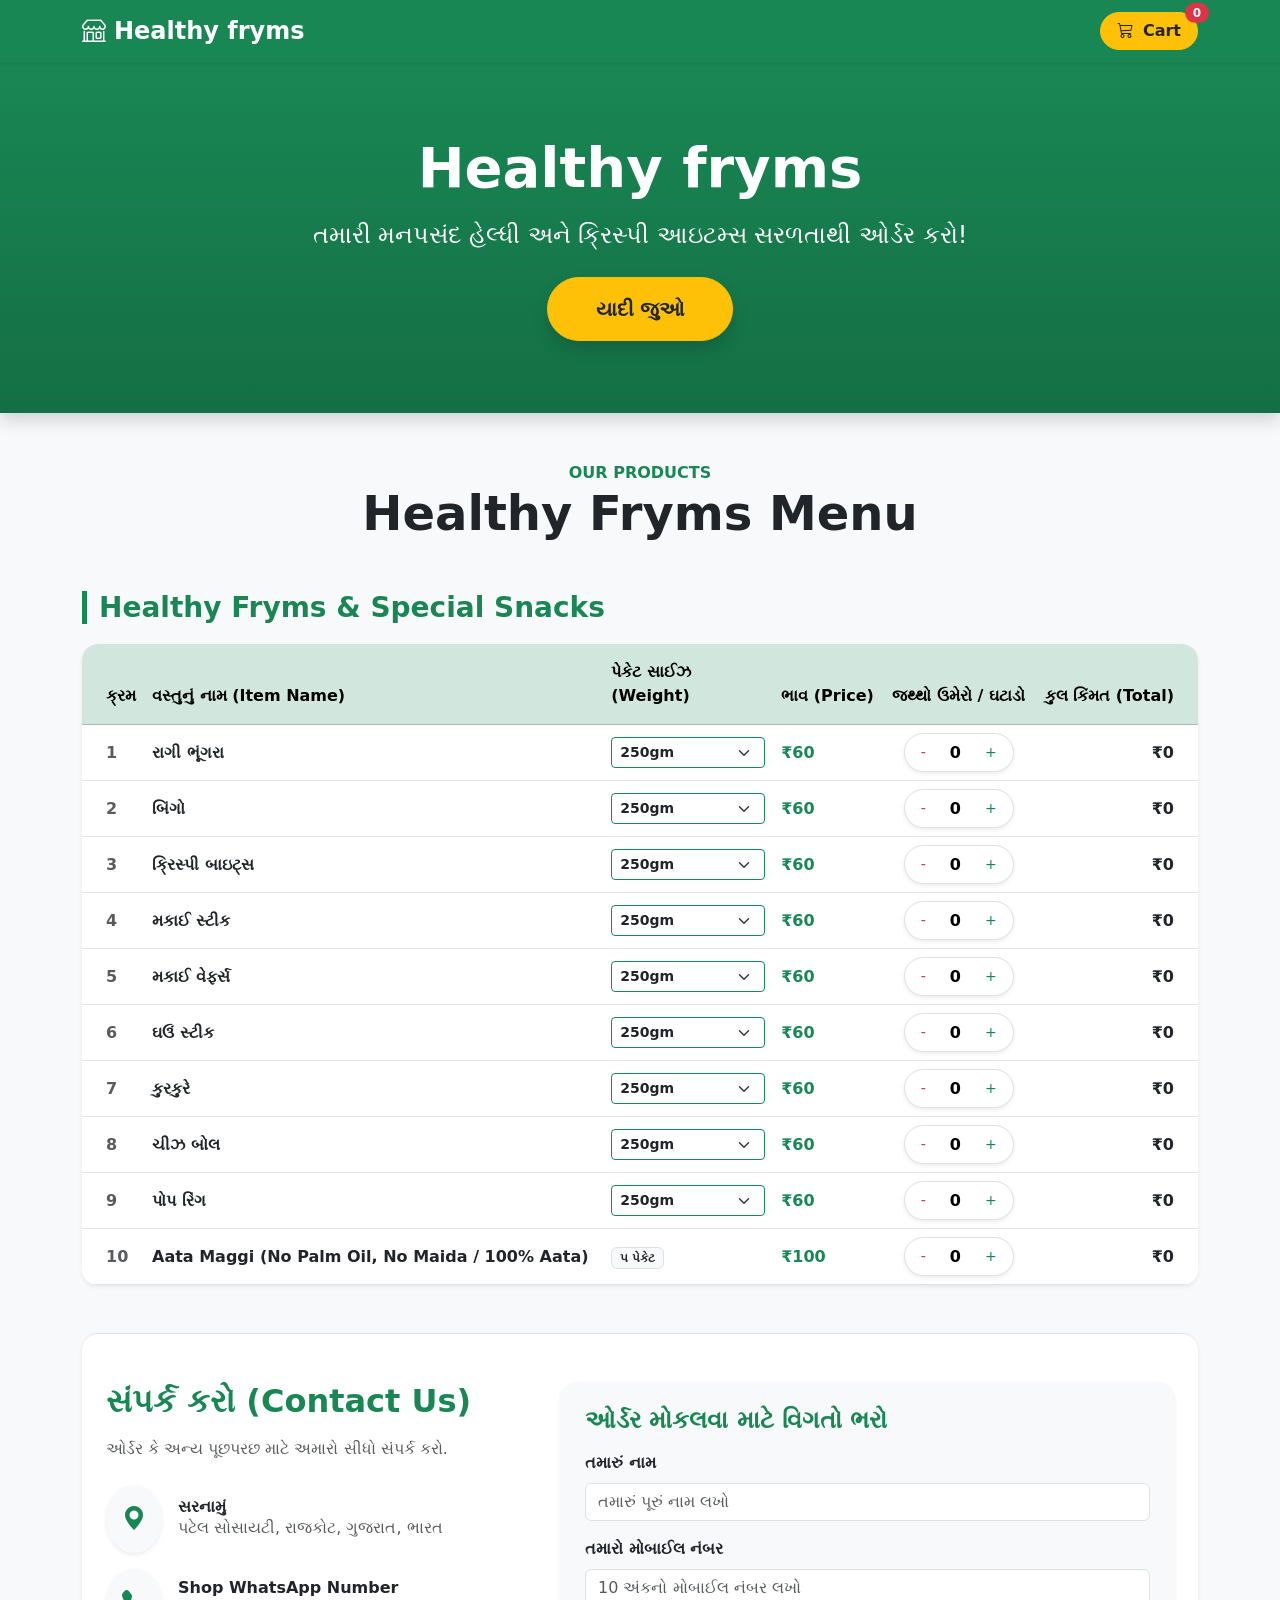
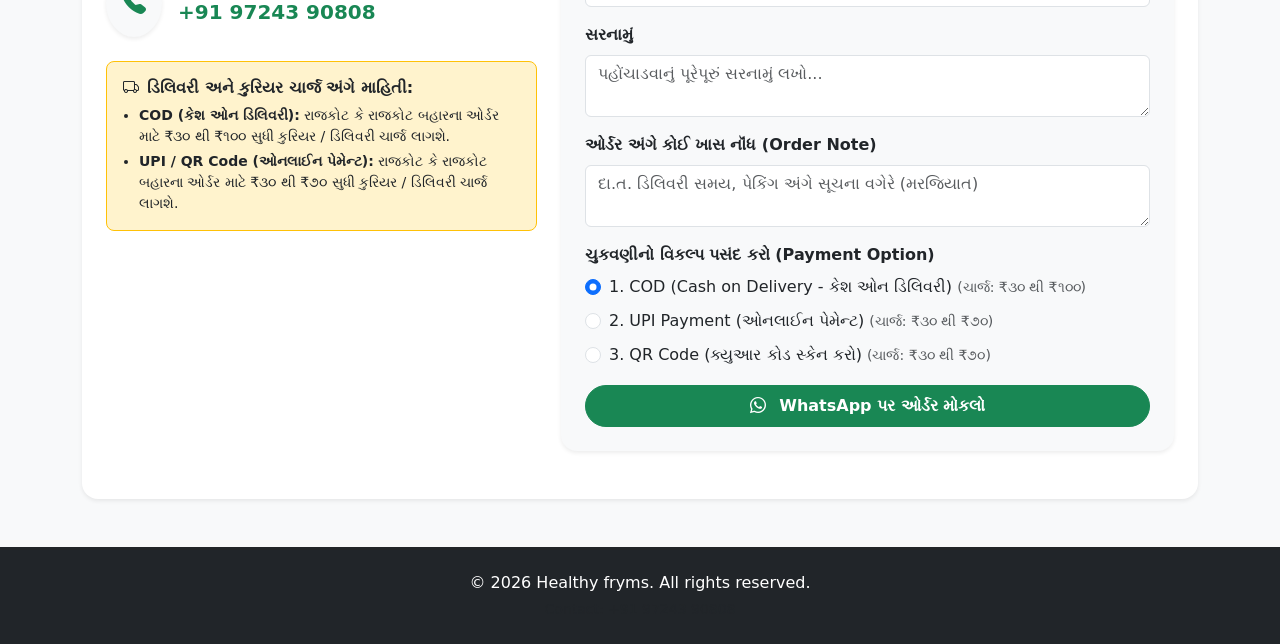
==== commit af7c2839: "Update index.html" ====
--- a/index.html
+++ b/index.html
@@ -52,7 +52,6 @@
         <div class="text-center mb-5">
             <span class="text-success fw-bold text-uppercase tracking-wider">Our Products</span>
             <h2 class="fw-bold display-5">Healthy Fryms Menu</h2>
-            <p class="text-muted">દરેક આઇટમ મહત્તમ ૬ જ ઉમેરી શકાશે</p>
         </div>
 
         <!-- Dynamic Sections Container -->
@@ -68,9 +67,18 @@
                         <div class="fs-4 text-success me-3 bg-light p-3 rounded-circle shadow-sm"><i class="bi bi-geo-alt-fill"></i></div>
                         <div><h6 class="fw-bold mb-0">સરનામું</h6><p class="text-muted mb-0">પટેલ સોસાયટી, રાજકોટ, ગુજરાત, ભારત</p></div>
                     </div>
-                    <div class="d-flex align-items-center">
+                    <div class="d-flex align-items-center mb-3">
                         <div class="fs-4 text-success me-3 bg-light p-3 rounded-circle shadow-sm"><i class="bi bi-telephone-fill"></i></div>
                         <div><h6 class="fw-bold mb-0"> Shop WhatsApp Number</h6><p class="text-success fw-bold fs-5 mb-0">+91 97243 90808</p></div>
+                    </div>
+                    
+                    <!-- Delivery / Shipping Charges Info Box -->
+                    <div class="alert alert-warning border border-warning rounded-3 mt-4">
+                        <h6 class="fw-bold text-dark"><i class="bi bi-truck me-2"></i>ડિલિવરી અને કુરિયર ચાર્જ અંગે માહિતી:</h6>
+                        <ul class="small mb-0 ps-3 text-dark">
+                            <li class="mb-1"><strong>COD (કેશ ઓન ડિલિવરી):</strong> રાજકોટ કે રાજકોટ બહારના ઓર્ડર માટે ₹૩૦ થી ₹૧૦૦ સુધી કુરિયર / ડિલિવરી ચાર્જ લાગશે.</li>
+                            <li><strong>UPI / QR Code (ઓનલાઈન પેમેન્ટ):</strong> રાજકોટ કે રાજકોટ બહારના ઓર્ડર માટે ₹૩૦ થી ₹૭૦ સુધી કુરિયર / ડિલિવરી ચાર્જ લાગશે.</li>
+                        </ul>
                     </div>
                 </div>
 
@@ -91,6 +99,12 @@
                                 <textarea class="form-control" id="customerAddress" rows="2" placeholder="પહોંચાડવાનું પૂરેપૂરું સરનામું લખો..." required></textarea>
                             </div>
 
+                            <!-- Customer Note Field -->
+                            <div class="mb-3">
+                                <label class="form-label fw-semibold">ઓર્ડર અંગે કોઈ ખાસ નૉંધ (Order Note)</label>
+                                <textarea class="form-control" id="customerNote" rows="2" placeholder="દા.ત. ડિલિવરી સમય, પેકિંગ અંગે સૂચના વગેરે (મરજિયાત)"></textarea>
+                            </div>
+
                             <!-- Payment Options -->
                             <div class="mb-3">
                                 <label class="form-label fw-semibold">ચુકવણીનો વિકલ્પ પસંદ કરો (Payment Option)</label>
@@ -98,26 +112,29 @@
                                     <div class="form-check">
                                         <input class="form-check-input" type="radio" name="paymentOption" id="payCOD" value="COD (Cash on Delivery)" checked onclick="togglePaymentFields()">
                                         <label class="form-check-label" for="payCOD">
-                                            1. COD (Cash on Delivery - કેશ ઓન ડિલિવરી)
+                                            1. COD (Cash on Delivery - કેશ ઓન ડિલિવરી) <small class="text-muted">(ચાર્જ: ₹૩૦ થી ₹૧૦૦)</small>
                                         </label>
                                     </div>
                                     <div class="form-check">
                                         <input class="form-check-input" type="radio" name="paymentOption" id="payUPI" value="UPI Payment" onclick="togglePaymentFields()">
                                         <label class="form-check-label" for="payUPI">
-                                            2. UPI Payment (ઓનલાઈન પેમેન્ટ)
+                                            2. UPI Payment (ઓનલાઈન પેમેન્ટ) <small class="text-muted">(ચાર્જ: ₹૩૦ થી ₹૭૦)</small>
                                         </label>
                                     </div>
                                     <div class="form-check">
                                         <input class="form-check-input" type="radio" name="paymentOption" id="payQR" value="QR Code Payment" onclick="togglePaymentFields()">
                                         <label class="form-check-label" for="payQR">
-                                            3. QR Code (ક્યુઆર કોડ સ્કેન કરો)
+                                            3. QR Code (ક્યુઆર કોડ સ્કેન કરો) <small class="text-muted">(ચાર્જ: ₹૩૦ થી ₹૭૦)</small>
                                         </label>
                                     </div>
                                 </div>
                             </div>
 
-                            <!-- QR Code & Payment Verification Section (Hidden by default) -->
-                            <div id="qrCodeContainer" class="text-center mb-4 p-3 border rounded bg-white shadow-sm" style="display: none;">
+                            <!-- QR Code & Payment Verification Section -->
+                            <div id="qrCodeContainer" class="text-center mb-4 p-3 border border-danger rounded bg-white shadow-sm" style="display: none;">
+                                <h2 class="fs-5 fw-bold text-danger mb-3 p-2 bg-light rounded border border-danger">
+                                    ⚠️ સૂચના: UPI અથવા QR Code થી પેમેન્ટ કરનારે પેમેન્ટ પહેલાં એડવાન્સમાં કરવાનું રહેશે!
+                                </h2>
                                 <h6 class="fw-bold text-success mb-2">સ્કેન કરો અને પેમેન્ટ કરો (Scan QR Code)</h6>
                                 <img src="https://api.qrserver.com/v1/create-qr-code/?size=180x180&data=upi://pay?pa=9724390808@paytm&pn=HealthyFryms" alt="Payment QR Code" class="img-fluid rounded border p-1 mb-2" style="max-width: 160px;">
                                 <p class="small text-muted mb-2">પેમેન્ટ કર્યા પછી નીચે તમારા ટ્રાન્ઝેક્શનનો યુટીઆર / રેફરન્સ નંબર (UTR/Transaction ID) લખો:</p>
@@ -165,25 +182,35 @@
     <!-- Bootstrap 5 JS & Script Logic -->
     <script src="https://cdn.jsdelivr.net/npm/bootstrap@5.3.2/dist/js/bootstrap.bundle.min.js"></script>
     <script>
-        // Categories and New Items List Array Data
+        // Weight options configuration
+        const weightOptions = [
+            { label: "250gm", multiplier: 1 },
+            { label: "500gm", multiplier: 2 },
+            { label: "1kg", multiplier: 4 }
+        ];
+
+        // Categories and Items Data
         const categories = [
             {
                 categoryName: "Healthy Fryms & Special Snacks",
                 items: [
-                    { id: 1, name: "રાગી ભૂંગરા", price: 60, unit: "૨૫૦ ગ્રામ" },
-                    { id: 2, name: "બિંગો", price: 60, unit: "૨૫૦ ગ્રામ" },
-                    { id: 3, name: "ક્રિસ્પી બાઇટ્સ", price: 60, unit: "૨૫૦ ગ્રામ" },
-                    { id: 4, name: "મકાઈ સ્ટીક", price: 60, unit: "૨૫૦ ગ્રામ" },
-                    { id: 5, name: "મકાઈ વેફર્સ", price: 60, unit: "૨૫૦ ગ્રામ" },
-                    { id: 6, name: "ઘઉં સ્ટીક", price: 60, unit: "૨૫૦ ગ્રામ" },
-                    { id: 7, name: "કુરકુરે", price: 60, unit: "૨૫૦ ગ્રામ" },
-                    { id: 8, name: "ચીઝ બોલ", price: 60, unit: "૨૦૦ ગ્રામ" },
-                    { id: 9, name: "પોપ રિંગ", price: 60, unit: "૨૦૦ ગ્રામ" },
-                    { id: 10, name: "Aata Maggi (No Palm Oil, No Maida / 100% Aata)", price: 100, unit: "૫ પેકેટ" }
+                    { id: 1, name: "રાગી ભૂંગરા", basePrice: 60, hasVariants: true },
+                    { id: 2, name: "બિંગો", basePrice: 60, hasVariants: true },
+                    { id: 3, name: "ક્રિસ્પી બાઇટ્સ", basePrice: 60, hasVariants: true },
+                    { id: 4, name: "મકાઈ સ્ટીક", basePrice: 60, hasVariants: true },
+                    { id: 5, name: "મકાઈ વેફર્સ", basePrice: 60, hasVariants: true },
+                    { id: 6, name: "ઘઉં સ્ટીક", basePrice: 60, hasVariants: true },
+                    { id: 7, name: "કુરકુરે", basePrice: 60, hasVariants: true },
+                    { id: 8, name: "ચીઝ બોલ", basePrice: 60, hasVariants: true },
+                    { id: 9, name: "પોપ રિંગ", basePrice: 60, hasVariants: true },
+                    { id: 10, name: "Aata Maggi (No Palm Oil, No Maida / 100% Aata)", basePrice: 100, unitText: "૫ પેકેટ", hasVariants: false }
                 ]
             }
         ];
 
+        // Track selected weight for each item (default 250gm)
+        let selectedWeights = {};
+        // Cart state stored by unique key (productId + weight)
         let cart = {};
 
         // Render all categorized sections and tables
@@ -200,11 +227,11 @@
                                 <table class="table table-hover align-middle mb-0">
                                     <thead class="table-success text-dark">
                                         <tr>
-                                            <th class="py-3 ps-4" style="width: 80px;">ક્રમ</th>
+                                            <th class="py-3 ps-4" style="width: 60px;">ક્રમ</th>
                                             <th class="py-3">વસ્તુનું નામ (Item Name)</th>
-                                            <th class="py-3">જથ્થો / એકમ (Unit)</th>
+                                            <th class="py-3" style="width: 170px;">પેકેટ સાઈઝ (Weight)</th>
                                             <th class="py-3">ભાવ (Price)</th>
-                                            <th class="py-3 text-center">જથ્થો ઉમેરો / ઘટાડો (Max 6)</th>
+                                            <th class="py-3 text-center">જથ્થો ઉમેરો / ઘટાડો</th>
                                             <th class="py-3 pe-4 text-end">કુલ કિંમત (Total)</th>
                                         </tr>
                                     </thead>
@@ -212,15 +239,36 @@
                 `;
 
                 cat.items.forEach((p, itemIndex) => {
-                    let qty = cart[p.id] ? cart[p.id].qty : 0;
-                    let itemTotal = qty * p.price;
+                    if (p.hasVariants && !selectedWeights[p.id]) {
+                        selectedWeights[p.id] = weightOptions[0]; // Default 250gm
+                    }
+
+                    let currentWeight = selectedWeights[p.id] || { label: p.unitText || "", multiplier: 1 };
+                    let currentUnitPrice = p.basePrice * currentWeight.multiplier;
+                    
+                    let cartKey = p.hasVariants ? `${p.id}_${currentWeight.label}` : `${p.id}_fixed`;
+                    let qty = cart[cartKey] ? cart[cartKey].qty : 0;
+                    let itemTotal = qty * currentUnitPrice;
+
+                    // Generate weight select element if variants exist
+                    let weightSelectorHTML = "";
+                    if (p.hasVariants) {
+                        weightSelectorHTML = `<select class="form-select form-select-sm border-success fw-semibold" onchange="changeWeight(${p.id}, this.value)">`;
+                        weightOptions.forEach(w => {
+                            let selected = (w.label === currentWeight.label) ? "selected" : "";
+                            weightSelectorHTML += `<option value="${w.label}" ${selected}>${w.label}</option>`;
+                        });
+                        weightSelectorHTML += `</select>`;
+                    } else {
+                        weightSelectorHTML = `<span class="badge bg-light text-dark border">${p.unitText}</span>`;
+                    }
 
                     sectionHTML += `
                         <tr>
                             <td class="ps-4 fw-bold text-muted">${itemIndex + 1}</td>
                             <td class="fw-bold text-dark">${p.name}</td>
-                            <td><span class="badge bg-light text-dark border">${p.unit}</span></td>
-                            <td class="text-success fw-bold">₹${p.price}</td>
+                            <td>${weightSelectorHTML}</td>
+                            <td class="text-success fw-bold">₹${currentUnitPrice}</td>
                             <td class="text-center">
                                 <div class="d-inline-flex align-items-center border rounded-pill bg-white px-2 py-1 shadow-sm">
                                     <button class="btn btn-sm btn-outline-danger border-0 rounded-circle px-2" onclick="updateQty(${p.id}, -1)">-</button>
@@ -245,6 +293,15 @@
             });
         }
 
+        // Handle Weight Change from Dropdown
+        function changeWeight(productId, weightLabel) {
+            const foundWeight = weightOptions.find(w => w.label === weightLabel);
+            if (foundWeight) {
+                selectedWeights[productId] = foundWeight;
+                renderStoreSections();
+            }
+        }
+
         // Toggle Payment Verification Fields
         function togglePaymentFields() {
             const payCOD = document.getElementById('payCOD');
@@ -253,13 +310,13 @@
 
             if (payCOD.checked) {
                 qrContainer.style.display = 'none';
-                txInput.value = ''; // Reset transaction id if COD chosen
+                txInput.value = '';
             } else {
                 qrContainer.style.display = 'block';
             }
         }
 
-        // Update quantity with max 6 limit rule
+        // Update quantity in cart
         function updateQty(productId, change) {
             let foundProduct = null;
             categories.forEach(cat => {
@@ -267,19 +324,27 @@
                 if (found) foundProduct = found;
             });
 
-            if (!cart[productId]) {
-                if (change > 0 && foundProduct) {
-                    cart[productId] = { ...foundProduct, qty: 1 };
+            if (!foundProduct) return;
+
+            let currentWeight = selectedWeights[productId] || { label: foundProduct.unitText || "", multiplier: 1 };
+            let unitPrice = foundProduct.basePrice * currentWeight.multiplier;
+            let cartKey = foundProduct.hasVariants ? `${productId}_${currentWeight.label}` : `${productId}_fixed`;
+
+            if (!cart[cartKey]) {
+                if (change > 0) {
+                    cart[cartKey] = {
+                        id: productId,
+                        name: foundProduct.name,
+                        weightLabel: currentWeight.label,
+                        price: unitPrice,
+                        qty: 1
+                    };
                 }
             } else {
-                let newQty = cart[productId].qty + change;
-                if (newQty > 6) {
-                    alert('તમે આ વસ્તુ મહત્તમ ૬ જ ઉમેરી શકો છો!');
-                    return;
-                }
-                cart[productId].qty = newQty;
-                if (cart[productId].qty <= 0) {
-                    delete cart[productId];
+                let newQty = cart[cartKey].qty + change;
+                cart[cartKey].qty = newQty;
+                if (cart[cartKey].qty <= 0) {
+                    delete cart[cartKey];
                 }
             }
             renderStoreSections();
@@ -307,18 +372,19 @@
             cartKeys.forEach(key => {
                 const item = cart[key];
                 totalCount += item.qty;
-                subTotal += item.price * item.qty;
+                let lineTotal = item.price * item.qty;
+                subTotal += lineTotal;
 
                 container.innerHTML += `
                     <div class="d-flex align-items-center justify-content-between border-bottom py-3">
                         <div>
-                            <h6 class="mb-0 fw-bold small">${item.name}</h6>
-                            <small class="text-muted">₹${item.price} / ${item.unit} | કુલ: ₹${item.price * item.qty}</small>
+                            <h6 class="mb-0 fw-bold small">${item.name} (${item.weightLabel})</h6>
+                            <small class="text-muted">₹${item.price} x ${item.qty} | કુલ: ₹${lineTotal}</small>
                         </div>
                         <div class="d-flex align-items-center">
-                            <button class="btn btn-sm btn-outline-danger px-2 py-0" onclick="updateQty(${item.id}, -1)">-</button>
+                            <button class="btn btn-sm btn-outline-danger px-2 py-0" onclick="updateQtyFromCart('${key}', -1)">-</button>
                             <span class="mx-2 fw-bold small">${item.qty}</span>
-                            <button class="btn btn-sm btn-outline-success px-2 py-0" onclick="updateQty(${item.id}, 1)">+</button>
+                            <button class="btn btn-sm btn-outline-success px-2 py-0" onclick="updateQtyFromCart('${key}', 1)">+</button>
                         </div>
                     </div>
                 `;
@@ -326,13 +392,25 @@
 
             badge.innerText = totalCount;
             subTotalElement.innerText = '₹' + subTotal;
+        }
+
+        // Direct Cart Quantity Update helper
+        function updateQtyFromCart(cartKey, change) {
+            if (cart[cartKey]) {
+                cart[cartKey].qty += change;
+                if (cart[cartKey].qty <= 0) {
+                    delete cart[cartKey];
+                }
+            }
+            renderStoreSections();
+            updateCartUI();
         }
 
         function triggerCheckout() {
             document.getElementById('contact').scrollIntoView({ behavior: 'smooth' });
             const offcanvasElement = document.getElementById('cartOffcanvas');
             const offcanvas = bootstrap.Offcanvas.getInstance(offcanvasElement);
-            offcanvas.hide();
+            if (offcanvas) offcanvas.hide();
         }
 
         function checkoutWhatsApp(event) {
@@ -340,16 +418,16 @@
             const name = document.getElementById('customerName').value;
             const phoneNum = document.getElementById('customerPhone').value;
             const address = document.getElementById('customerAddress').value;
+            const note = document.getElementById('customerNote').value.trim();
             
             const paymentOption = document.querySelector('input[name="paymentOption"]:checked').value;
             const txInput = document.getElementById('transactionId');
             const paymentError = document.getElementById('paymentError');
 
-            // Check if Online Payment is selected and Transaction ID is empty
             if ((paymentOption === "UPI Payment" || paymentOption === "QR Code Payment") && txInput.value.trim() === "") {
                 paymentError.classList.remove('d-none');
                 txInput.focus();
-                alert('કૃપા કરીને પેમેન્ટ પૂર્ણ કરી તેનો Transaction ID/UTR નંબર દાખલ કરો!');
+                alert('કૃપા કરીને પેમેન્ટ પૂરું કરી તેનો Transaction ID/UTR નંબર દાખલ કરો!');
                 return;
             } else {
                 paymentError.classList.add('d-none');
@@ -366,7 +444,7 @@
             Object.values(cart).forEach((item, index) => {
                 let itemTotal = item.price * item.qty;
                 total += itemTotal;
-                message += `${index + 1}. ${item.name} - ${item.qty} ${item.unit} (₹${item.price} x ${item.qty} = ₹${itemTotal})\n`;
+                message += `${index + 1}. ${item.name} (${item.weightLabel}) - ${item.qty} પેકેટ/જથ્થો (₹${item.price} x ${item.qty} = ₹${itemTotal})\n`;
             });
 
             message += `\n*કુલ રકમ (Sub Total): ₹${total}*\n`;
@@ -378,7 +456,11 @@
 
             message += `\nગ્રાહકનું નામ: ${name}\n`;
             message += `મોબાઈલ નંબર: ${phoneNum}\n`;
-            message += `સરનામું: ${address}`;
+            message += `સરનામું: ${address}\n`;
+            
+            if (note !== "") {
+                message += `નૉંધ (Note): ${note}\n`;
+            }
 
             const storeWhatsApp = "919724390808";
             const url = `https://wa.me/${storeWhatsApp}?text=${encodeURIComponent(message)}`;
